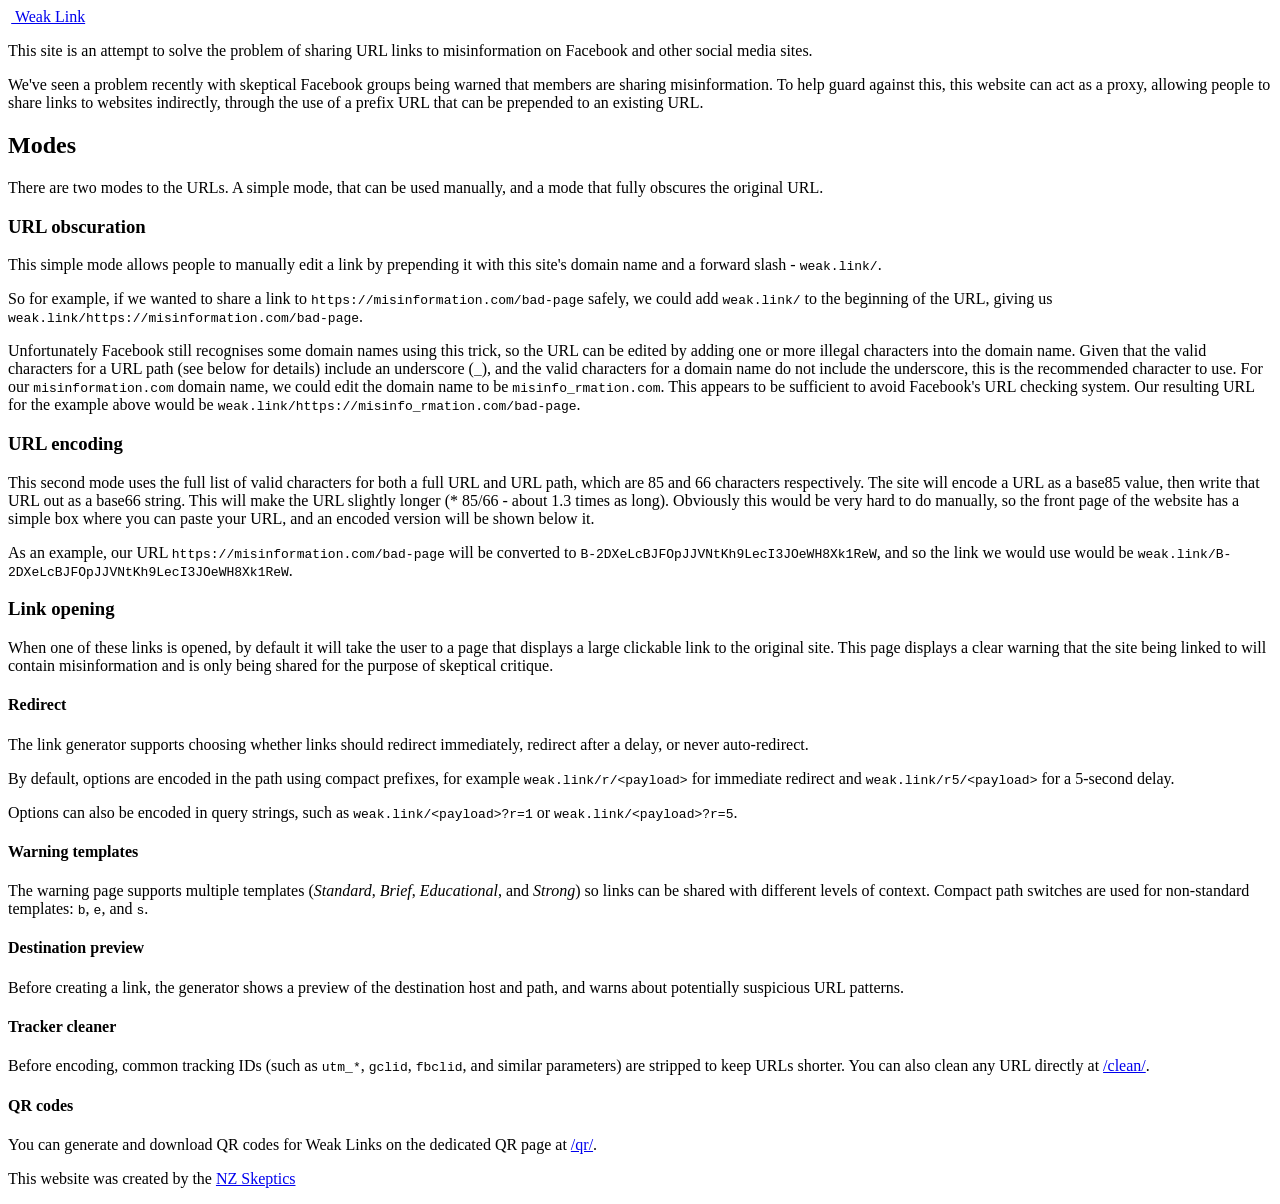
==== about/index.html @ 07cc9ba0 "AI improvements" ====
<!doctype html>
<html lang="en" class="h-100">
	<head>
		<meta charset="utf-8">
		<meta name="viewport" content="width=device-width, initial-scale=1">
		<title>Weak Link</title>
		<meta property="og:site_name" content="Weak Link">
		<meta property="og:title" content="About Weak Link">
		<meta property="og:description" name="description" content="Weak Link has been created to allow the safe sharing of misinformation on social media sites by skeptics">
		<meta property="og:type" content="website" />
		<meta property="og:url" content="https://weak.link">
		<meta property="og:image" content="https://weak.link/logo.jpg">
		<meta name="twitter:card" content="summary_large_image">
		<link rel="apple-touch-icon" sizes="180x180" href="/apple-touch-icon.png">
		<link rel="icon" type="image/png" sizes="32x32" href="/favicon-32x32.png">
		<link rel="icon" type="image/png" sizes="16x16" href="/favicon-16x16.png">
		<link rel="manifest" href="/site.webmanifest">
		<link rel="mask-icon" href="/safari-pinned-tab.svg" color="#5bbad5">
		<meta name="msapplication-TileColor" content="#da532c">
		<meta name="theme-color" content="#ffffff">
		<script async src="https://www.googletagmanager.com/gtag/js?id=G-0KGEQRSSN6"></script>
		<script type="text/javascript" src="/analytics.js"></script>
		<link href="https://cdn.jsdelivr.net/npm/bootstrap@latest/dist/css/bootstrap.min.css" rel="stylesheet">
		<script src="https://cdn.jsdelivr.net/npm/bootstrap@latest/dist/js/bootstrap.bundle.min.js"></script>
		<link rel="stylesheet" href="https://cdn.jsdelivr.net/npm/bootstrap-icons@latest/font/bootstrap-icons.css">
	</head>
	<body class="d-flex flex-column h-100">
		<header class="p-3 text-center bg-dark text-light">
			<nav class="navbar navbar-expand-md text-center"><!-- fixed-top -->
				<a class="navbar-brand fs-2 text-reset" href="/">
					<img src = "/logo.svg" alt="" style="height: 0.8em; margin-right: 0.2em;" />
					Weak Link
				</a>
			</nav>
		</header>
		<main class="flex-shrink-0">
			<section class="container mt-5">
				<p>This site is an attempt to solve the problem of sharing URL links to misinformation on Facebook and other social media sites.</p>
				<p>We've seen a problem recently with skeptical Facebook groups being warned that members are sharing misinformation. To help guard against this, this website can act as a proxy, allowing people to share links to websites indirectly, through the use of a prefix URL that can be prepended to an existing URL.</p>
				<h2 id="modes">Modes</h2>
				<p>There are two modes to the URLs. A simple mode, that can be used manually, and a mode that fully obscures the original URL.</p>
				<h3 id="url-obscuration">URL obscuration</h3>
				<p>This simple mode allows people to manually edit a link by prepending it with this site's domain name and a forward slash - <code>weak.link/</code>.</p>
				<p>So for example, if we wanted to share a link to <code>https://misinformation.com/bad-page</code> safely, we could add <code>weak.link/</code> to the beginning of the URL, giving us <code>weak.link/https://misinformation.com/bad-page</code>.</p>
				<p>Unfortunately Facebook still recognises some domain names using this trick, so the URL can be edited by adding one or more illegal characters into the domain name. Given that the valid characters for a URL path (see below for details) include an underscore (<code>_</code>), and the valid characters for a domain name do not include the underscore, this is the recommended character to use. For our <code>misinformation.com</code> domain name, we could edit the domain name to be <code>misinfo_rmation.com</code>. This appears to be sufficient to avoid Facebook's URL checking system. Our resulting URL for the example above would be <code>weak.link/https://misinfo_rmation.com/bad-page</code>.</p>
				<h3 id="url-encoding">URL encoding</h3>
				<p>This second mode uses the full list of valid characters for both a full URL and URL path, which are 85 and 66 characters respectively. The site will encode a URL as a base85 value, then write that URL out as a base66 string. This will make the URL slightly longer (* 85/66 - about 1.3 times as long). Obviously this would be very hard to do manually, so the front page of the website has a simple box where you can paste your URL, and an encoded version will be shown below it.</p>
				<p>As an example, our URL <code>https://misinformation.com/bad-page</code> will be converted to <code>B-2DXeLcBJFOpJJVNtKh9LecI3JOeWH8Xk1ReW</code>, and so the link we would use would be <code>weak.link/B-2DXeLcBJFOpJJVNtKh9LecI3JOeWH8Xk1ReW</code>.</p>
				<h3 id="link-opening">Link opening</h3>
				<p>When one of these links is opened, by default it will take the user to a page that displays a large clickable link to the original site. This page displays a clear warning that the site being linked to will contain misinformation and is only being shared for the purpose of skeptical critique.</p>
				<h4 id="redirect">Redirect</h4>
				<p>The link generator supports choosing whether links should redirect immediately, redirect after a delay, or never auto-redirect.</p>
				<p>By default, options are encoded in the path using compact prefixes, for example <code>weak.link/r/&lt;payload&gt;</code> for immediate redirect and <code>weak.link/r5/&lt;payload&gt;</code> for a 5-second delay.</p>
				<p>Options can also be encoded in query strings, such as <code>weak.link/&lt;payload&gt;?r=1</code> or <code>weak.link/&lt;payload&gt;?r=5</code>.</p>
				<h4 id="warning-templates">Warning templates</h4>
				<p>The warning page supports multiple templates (<em>Standard</em>, <em>Brief</em>, <em>Educational</em>, and <em>Strong</em>) so links can be shared with different levels of context. Compact path switches are used for non-standard templates: <code>b</code>, <code>e</code>, and <code>s</code>.</p>
				<h4 id="destination-preview">Destination preview</h4>
				<p>Before creating a link, the generator shows a preview of the destination host and path, and warns about potentially suspicious URL patterns.</p>
				<h4 id="tracker-cleaner">Tracker cleaner</h4>
				<p>Before encoding, common tracking IDs (such as <code>utm_*</code>, <code>gclid</code>, <code>fbclid</code>, and similar parameters) are stripped to keep URLs shorter. You can also clean any URL directly at <a href="/clean/">/clean/</a>.</p>
				<h4 id="qr-codes">QR codes</h4>
				<p>You can generate and download QR codes for Weak Links on the dedicated QR page at <a href="/qr/">/qr/</a>.</p>
			</section>
		</main>
		<footer class="footer mt-auto py-3 text-center bg-dark text-light">
			<p>This website was created by the <a href="https://skeptics.nz" target="_blank" rel="noopener" class="text-reset">NZ Skeptics</a></p>
		</footer>
	</body>
</html>
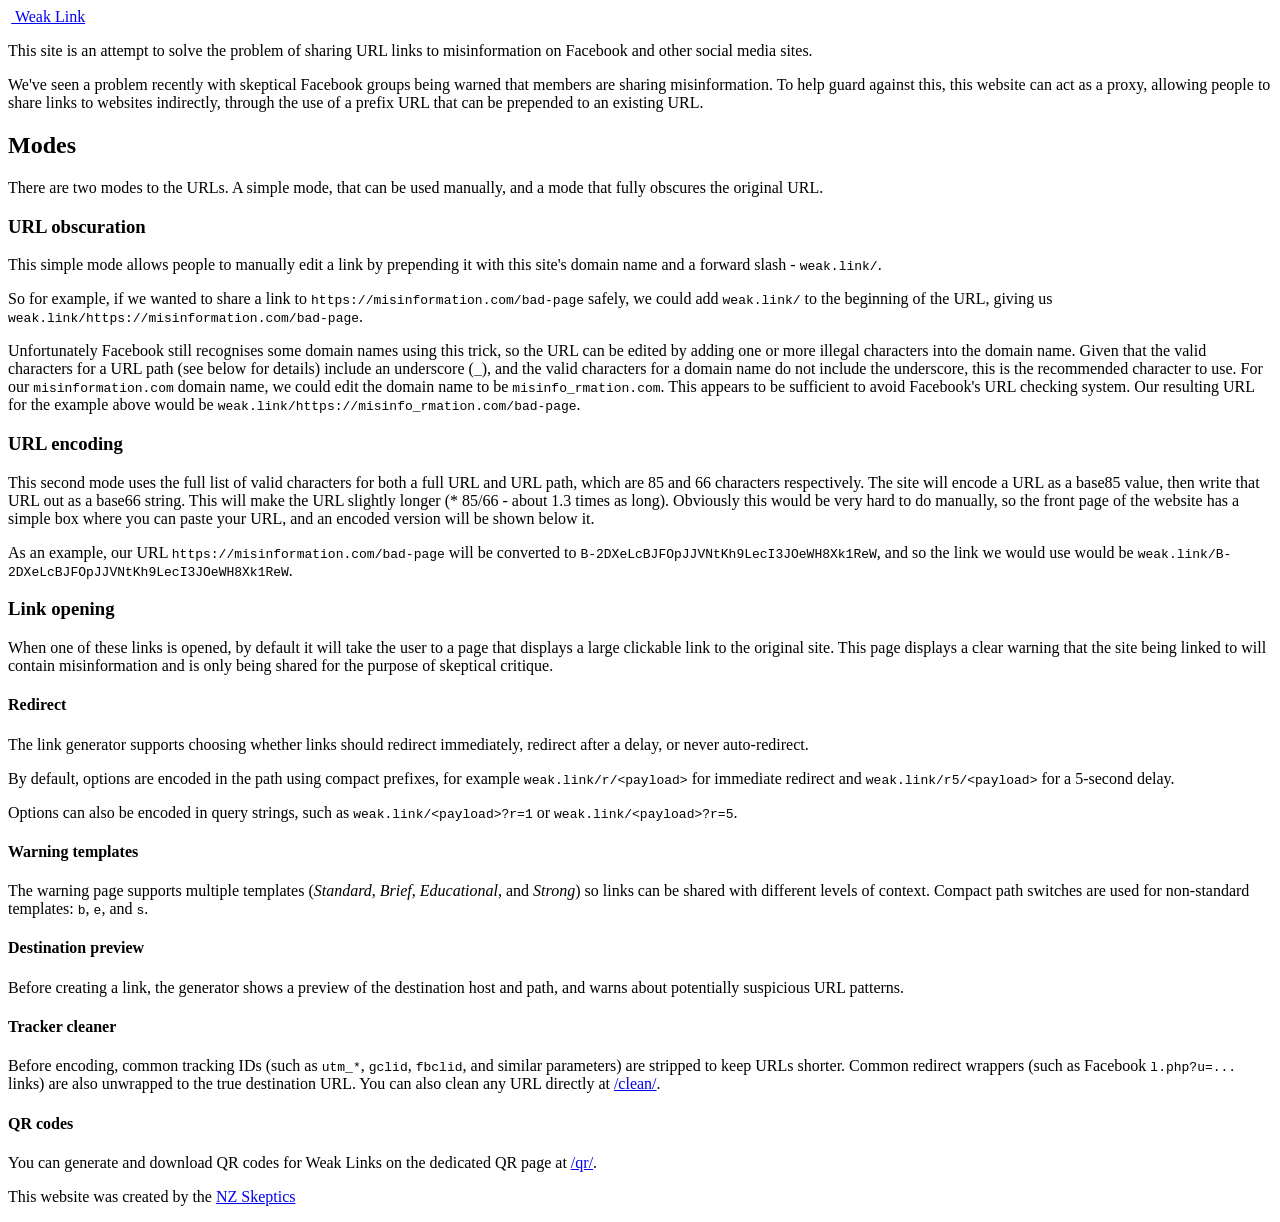
==== commit 9b55ff89: "FB URL fixes" ====
--- a/about/index.html
+++ b/about/index.html
@@ -57,7 +57,7 @@
 				<h4 id="destination-preview">Destination preview</h4>
 				<p>Before creating a link, the generator shows a preview of the destination host and path, and warns about potentially suspicious URL patterns.</p>
 				<h4 id="tracker-cleaner">Tracker cleaner</h4>
-				<p>Before encoding, common tracking IDs (such as <code>utm_*</code>, <code>gclid</code>, <code>fbclid</code>, and similar parameters) are stripped to keep URLs shorter. You can also clean any URL directly at <a href="/clean/">/clean/</a>.</p>
+				<p>Before encoding, common tracking IDs (such as <code>utm_*</code>, <code>gclid</code>, <code>fbclid</code>, and similar parameters) are stripped to keep URLs shorter. Common redirect wrappers (such as Facebook <code>l.php?u=...</code> links) are also unwrapped to the true destination URL. You can also clean any URL directly at <a href="/clean/">/clean/</a>.</p>
 				<h4 id="qr-codes">QR codes</h4>
 				<p>You can generate and download QR codes for Weak Links on the dedicated QR page at <a href="/qr/">/qr/</a>.</p>
 			</section>
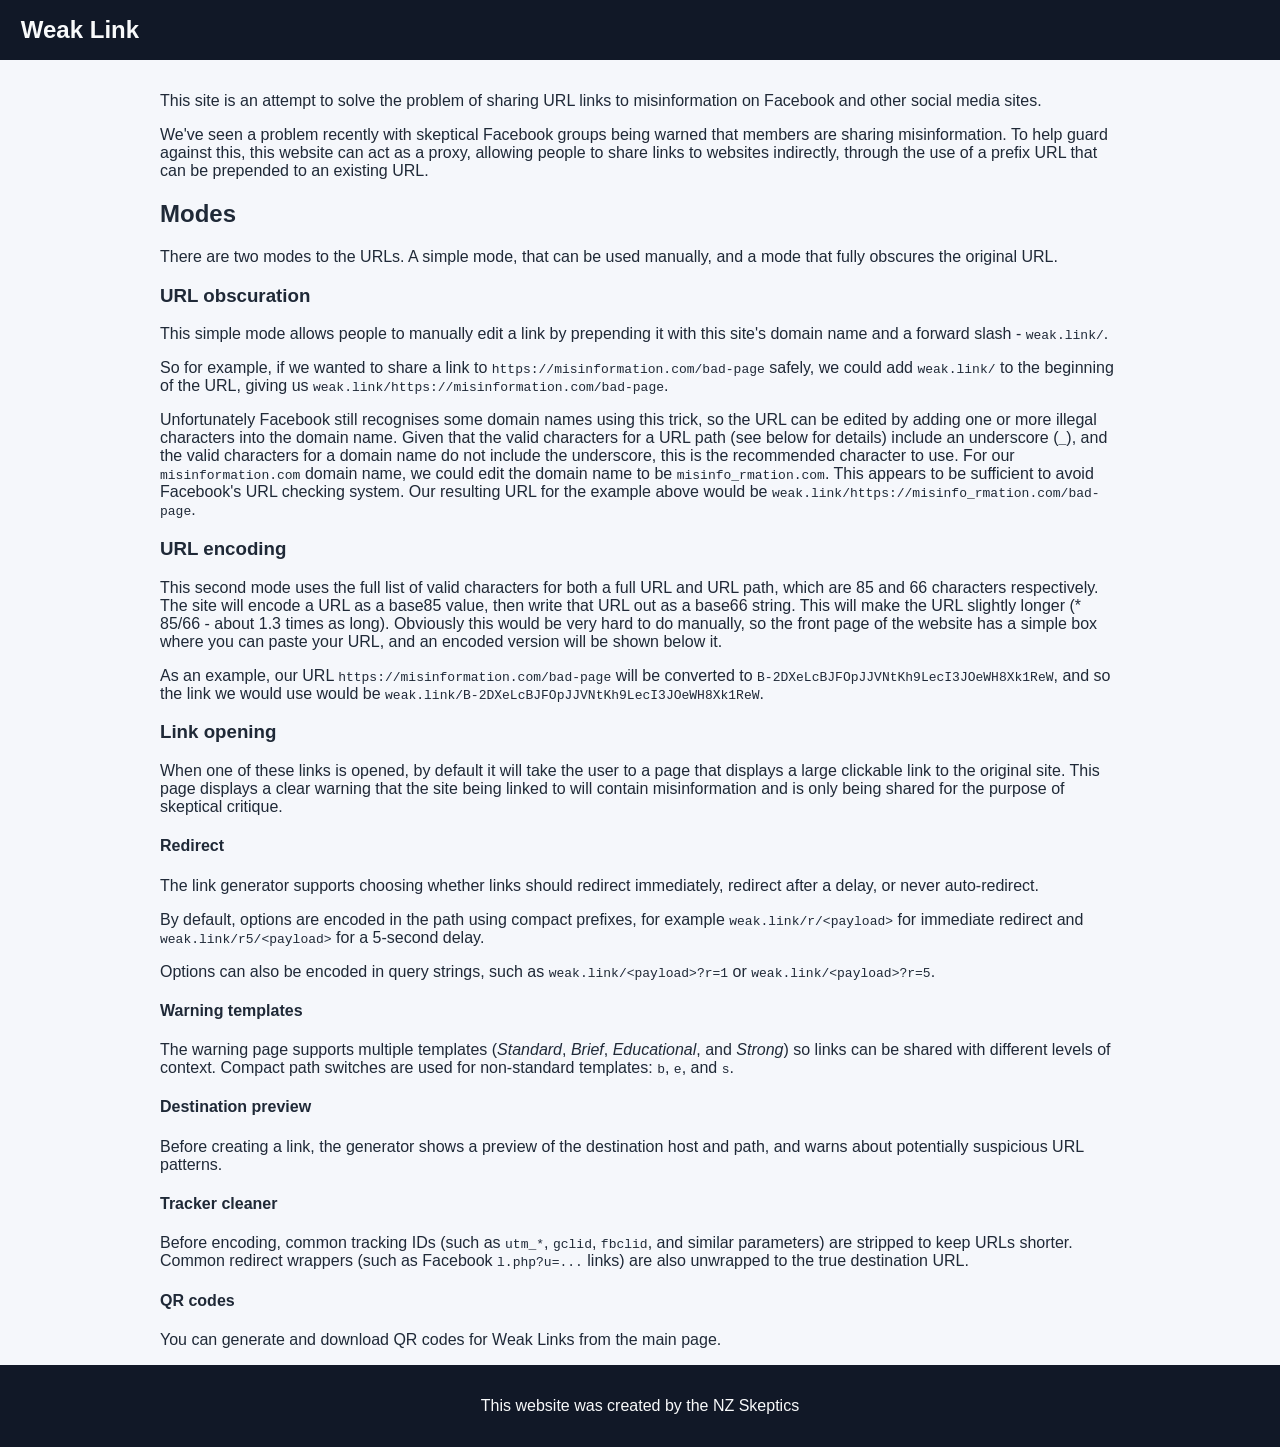
==== commit b45f0a45: "AI fixes" ====
--- a/about/index.html
+++ b/about/index.html
@@ -1,5 +1,5 @@
 <!doctype html>
-<html lang="en" class="h-100">
+<html lang="en">
 	<head>
 		<meta charset="utf-8">
 		<meta name="viewport" content="width=device-width, initial-scale=1">
@@ -20,11 +20,9 @@
 		<meta name="theme-color" content="#ffffff">
 		<script async src="https://www.googletagmanager.com/gtag/js?id=G-0KGEQRSSN6"></script>
 		<script type="text/javascript" src="/analytics.js"></script>
-		<link href="https://cdn.jsdelivr.net/npm/bootstrap@latest/dist/css/bootstrap.min.css" rel="stylesheet">
-		<script src="https://cdn.jsdelivr.net/npm/bootstrap@latest/dist/js/bootstrap.bundle.min.js"></script>
-		<link rel="stylesheet" href="https://cdn.jsdelivr.net/npm/bootstrap-icons@latest/font/bootstrap-icons.css">
+		<link rel="stylesheet" href="/styles.css">
 	</head>
-	<body class="d-flex flex-column h-100">
+	<body class="d-flex flex-column">
 		<header class="p-3 text-center bg-dark text-light">
 			<nav class="navbar navbar-expand-md text-center"><!-- fixed-top -->
 				<a class="navbar-brand fs-2 text-reset" href="/">
@@ -57,9 +55,9 @@
 				<h4 id="destination-preview">Destination preview</h4>
 				<p>Before creating a link, the generator shows a preview of the destination host and path, and warns about potentially suspicious URL patterns.</p>
 				<h4 id="tracker-cleaner">Tracker cleaner</h4>
-				<p>Before encoding, common tracking IDs (such as <code>utm_*</code>, <code>gclid</code>, <code>fbclid</code>, and similar parameters) are stripped to keep URLs shorter. Common redirect wrappers (such as Facebook <code>l.php?u=...</code> links) are also unwrapped to the true destination URL. You can also clean any URL directly at <a href="/clean/">/clean/</a>.</p>
+				<p>Before encoding, common tracking IDs (such as <code>utm_*</code>, <code>gclid</code>, <code>fbclid</code>, and similar parameters) are stripped to keep URLs shorter. Common redirect wrappers (such as Facebook <code>l.php?u=...</code> links) are also unwrapped to the true destination URL.</p>
 				<h4 id="qr-codes">QR codes</h4>
-				<p>You can generate and download QR codes for Weak Links on the dedicated QR page at <a href="/qr/">/qr/</a>.</p>
+				<p>You can generate and download QR codes for Weak Links from the main page.</p>
 			</section>
 		</main>
 		<footer class="footer mt-auto py-3 text-center bg-dark text-light">
--- a/styles.css
+++ b/styles.css
@@ -0,0 +1,453 @@
+:root {
+	--bg: #f5f7fb;
+	--text: #1f2937;
+	--muted: #6b7280;
+	--surface: #ffffff;
+	--border: #d1d5db;
+	--header-bg: #111827;
+	--header-text: #f9fafb;
+	--danger-bg: #fee2e2;
+	--danger-text: #991b1b;
+	--secondary-bg: #e5e7eb;
+	--warning-text: #92400e;
+	--success-bg: #dcfce7;
+	--button-bg: #2563eb;
+	--button-text: #ffffff;
+}
+
+* {
+	box-sizing: border-box;
+}
+
+html,
+body {
+	margin: 0;
+	height: 100%;
+	min-height: 100%;
+	font-family: -apple-system, BlinkMacSystemFont, "Segoe UI", Roboto, sans-serif;
+	background: var(--bg);
+	color: var(--text);
+}
+
+body {
+	min-height: 100vh;
+}
+
+a {
+	color: #1d4ed8;
+}
+
+.d-flex {
+	display: flex;
+}
+
+.flex-column {
+	flex-direction: column;
+}
+
+.flex-shrink-0 {
+	flex-shrink: 0;
+}
+
+.mt-auto {
+	margin-top: auto;
+}
+
+.p-3 {
+	padding: 1rem;
+}
+
+.py-3 {
+	padding-top: 1rem;
+	padding-bottom: 1rem;
+}
+
+.container {
+	width: min(960px, calc(100% - 2rem));
+	margin: 0 auto;
+}
+
+.text-center {
+	text-align: center;
+}
+
+.bg-dark {
+	background: var(--header-bg);
+}
+
+.text-light {
+	color: var(--header-text);
+}
+
+.text-reset {
+	color: inherit;
+	text-decoration: none;
+}
+
+.navbar {
+	display: flex;
+	align-items: center;
+	gap: 1rem;
+}
+
+.navbar-brand {
+	display: inline-flex;
+	align-items: center;
+	font-weight: 700;
+	text-decoration: none;
+}
+
+.ms-auto {
+	margin-left: auto;
+}
+
+.ms-3 {
+	margin-left: 1rem;
+}
+
+.d-inline-block {
+	display: inline-block;
+}
+
+.mt-5 {
+	margin-top: 2rem;
+}
+
+.mt-0 {
+	margin-top: 0;
+}
+
+.mt-4 {
+	margin-top: 1.5rem;
+}
+
+.mt-3 {
+	margin-top: 1rem;
+}
+
+.mb-5 {
+	margin-bottom: 2rem;
+}
+
+.mb-4 {
+	margin-bottom: 1.5rem;
+}
+
+.mb-3 {
+	margin-bottom: 1rem;
+}
+
+.mb-2 {
+	margin-bottom: 0.5rem;
+}
+
+.mb-0 {
+	margin-bottom: 0;
+}
+
+.my-4 {
+	margin-top: 1.5rem;
+	margin-bottom: 1.5rem;
+}
+
+.h2 {
+	font-size: 1.5rem;
+	margin: 0;
+}
+
+.fs-1 {
+	font-size: 2rem;
+}
+
+.fs-2 {
+	font-size: 1.5rem;
+}
+
+.fs-3 {
+	font-size: 1.25rem;
+}
+
+.fs-4 {
+	font-size: 1.125rem;
+}
+
+.fs-5 {
+	font-size: 1rem;
+}
+
+.small {
+	font-size: 0.875rem;
+}
+
+.fw-bold,
+.fw-semibold {
+	font-weight: 600;
+}
+
+.fw-normal {
+	font-weight: 400;
+}
+
+.text-muted {
+	color: var(--muted);
+}
+
+.text-secondary {
+	color: var(--muted);
+}
+
+.text-danger {
+	color: #b91c1c;
+}
+
+.text-warning {
+	color: var(--warning-text);
+}
+
+.text-break {
+	word-break: break-word;
+}
+
+.w-100 {
+	width: 100%;
+}
+
+.input-group {
+	display: flex;
+	align-items: stretch;
+	gap: 0.5rem;
+}
+
+.url-stage-label {
+	display: flex;
+	align-items: center;
+	gap: 0.45rem;
+	text-align: left;
+	font-size: 0.9rem;
+	font-weight: 600;
+	color: var(--muted);
+}
+
+.stage-icon {
+	width: 1rem;
+	height: 1rem;
+	flex: 0 0 auto;
+}
+
+.url-box .form-control {
+	font-size: 1.2rem;
+}
+
+.url-box-input .form-control {
+	border-color: #fecaca;
+	background: #fff1f2;
+	color: #991b1b;
+}
+
+.url-box-input input.form-control {
+	color: #991b1b;
+}
+
+.url-box-clean .form-control {
+	border-color: #fdba74;
+	background: #fff7ed;
+	color: #9a3412;
+}
+
+.url-box-clean .form-control a {
+	color: #9a3412;
+}
+
+.url-box-final .form-control {
+	border-color: #86efac;
+	background: #f0fdf4;
+	color: #166534;
+}
+
+.url-box-final .form-control a {
+	color: #166534;
+}
+
+.form-control,
+.form-select,
+input[type="number"],
+input[type="url"],
+select {
+	width: 100%;
+	border: 1px solid var(--border);
+	border-radius: 0.5rem;
+	padding: 0.75rem;
+	font-size: 1rem;
+	background: var(--surface);
+	color: var(--text);
+}
+
+.form-label {
+	display: inline-block;
+	margin-bottom: 0.3rem;
+}
+
+.form-control-lg {
+	padding: 0.9rem;
+}
+
+.form-check {
+	display: inline-flex;
+	align-items: center;
+	gap: 0.4rem;
+}
+
+.form-check-input {
+	width: 1rem;
+	height: 1rem;
+}
+
+.btn {
+	border: 1px solid transparent;
+	border-radius: 0.5rem;
+	background: var(--button-bg);
+	color: var(--button-text);
+	padding: 0.7rem 0.9rem;
+	font-size: 0.95rem;
+	cursor: pointer;
+	text-decoration: none;
+	display: inline-flex;
+	align-items: center;
+	justify-content: center;
+}
+
+.btn:disabled {
+	opacity: 0.5;
+	cursor: not-allowed;
+}
+
+.btn-outline-secondary,
+.btn-outline-light,
+.btn-outline-primary {
+	background: var(--surface);
+	color: var(--text);
+	border-color: var(--border);
+}
+
+.btn-primary {
+	background: var(--button-bg);
+	color: var(--button-text);
+}
+
+.alert {
+	border-radius: 0.75rem;
+	padding: 0.9rem 1rem;
+	border: 1px solid transparent;
+}
+
+.alert-danger {
+	background: var(--danger-bg);
+	color: var(--danger-text);
+	border-color: #fecaca;
+}
+
+.alert-secondary {
+	background: var(--secondary-bg);
+	border-color: #cbd5e1;
+}
+
+.align-items-center {
+	align-items: center;
+}
+
+.me-2 {
+	margin-right: 0.5rem;
+}
+
+.badge {
+	display: inline-block;
+	padding: 0.2rem 0.5rem;
+	border-radius: 999px;
+	font-size: 0.8rem;
+}
+
+.bg-secondary {
+	background: #6b7280;
+	color: #fff;
+}
+
+.bg-success {
+	background: var(--success-bg);
+	color: #166534;
+}
+
+.row {
+	display: grid;
+	grid-template-columns: repeat(2, minmax(0, 1fr));
+	gap: 0.9rem;
+}
+
+.col-md-6 {
+	min-width: 0;
+}
+
+.g-3 {
+	gap: 1rem;
+}
+
+.border {
+	border: 1px solid var(--border);
+}
+
+.rounded {
+	border-radius: 0.5rem;
+}
+
+.gap-2 {
+	gap: 0.5rem;
+}
+
+.flex-wrap {
+	flex-wrap: wrap;
+}
+
+.justify-content-center {
+	justify-content: center;
+}
+
+.dialog {
+	border: 1px solid var(--border);
+	border-radius: 0.75rem;
+	padding: 0;
+	max-width: min(24rem, calc(100% - 2rem));
+}
+
+.dialog::backdrop {
+	background: rgba(0, 0, 0, 0.45);
+}
+
+.dialog-header {
+	padding: 0.9rem 1rem;
+	border-bottom: 1px solid var(--border);
+	display: flex;
+	align-items: center;
+	justify-content: space-between;
+}
+
+.dialog-body {
+	padding: 1rem;
+	text-align: center;
+}
+
+.icon-btn {
+	border: 1px solid var(--border);
+	background: var(--surface);
+	border-radius: 0.5rem;
+	padding: 0.4rem 0.6rem;
+	cursor: pointer;
+}
+
+@media (max-width: 720px) {
+	.row {
+		grid-template-columns: 1fr;
+	}
+
+	.input-group {
+		flex-direction: column;
+	}
+}
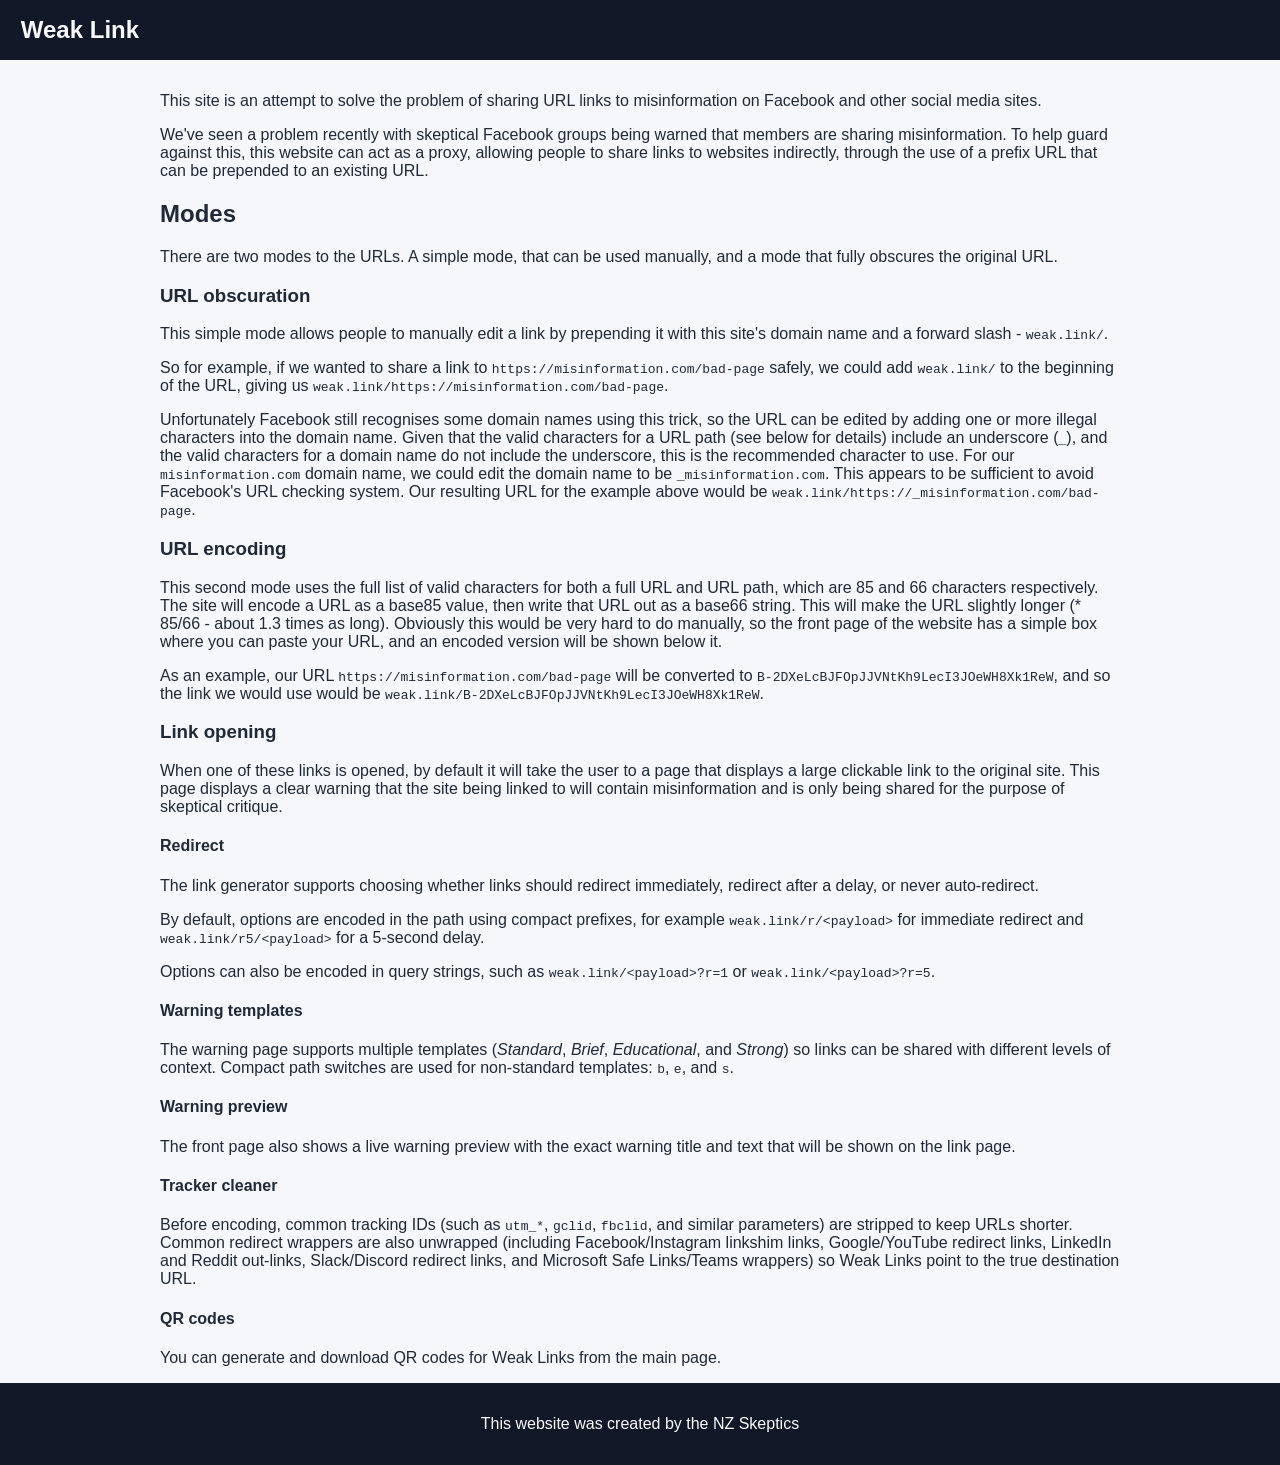
==== commit ae4e206f: "More redirect detectors." ====
--- a/about/index.html
+++ b/about/index.html
@@ -40,7 +40,7 @@
 				<h3 id="url-obscuration">URL obscuration</h3>
 				<p>This simple mode allows people to manually edit a link by prepending it with this site's domain name and a forward slash - <code>weak.link/</code>.</p>
 				<p>So for example, if we wanted to share a link to <code>https://misinformation.com/bad-page</code> safely, we could add <code>weak.link/</code> to the beginning of the URL, giving us <code>weak.link/https://misinformation.com/bad-page</code>.</p>
-				<p>Unfortunately Facebook still recognises some domain names using this trick, so the URL can be edited by adding one or more illegal characters into the domain name. Given that the valid characters for a URL path (see below for details) include an underscore (<code>_</code>), and the valid characters for a domain name do not include the underscore, this is the recommended character to use. For our <code>misinformation.com</code> domain name, we could edit the domain name to be <code>misinfo_rmation.com</code>. This appears to be sufficient to avoid Facebook's URL checking system. Our resulting URL for the example above would be <code>weak.link/https://misinfo_rmation.com/bad-page</code>.</p>
+				<p>Unfortunately Facebook still recognises some domain names using this trick, so the URL can be edited by adding one or more illegal characters into the domain name. Given that the valid characters for a URL path (see below for details) include an underscore (<code>_</code>), and the valid characters for a domain name do not include the underscore, this is the recommended character to use. For our <code>misinformation.com</code> domain name, we could edit the domain name to be <code>_misinformation.com</code>. This appears to be sufficient to avoid Facebook's URL checking system. Our resulting URL for the example above would be <code>weak.link/https://_misinformation.com/bad-page</code>.</p>
 				<h3 id="url-encoding">URL encoding</h3>
 				<p>This second mode uses the full list of valid characters for both a full URL and URL path, which are 85 and 66 characters respectively. The site will encode a URL as a base85 value, then write that URL out as a base66 string. This will make the URL slightly longer (* 85/66 - about 1.3 times as long). Obviously this would be very hard to do manually, so the front page of the website has a simple box where you can paste your URL, and an encoded version will be shown below it.</p>
 				<p>As an example, our URL <code>https://misinformation.com/bad-page</code> will be converted to <code>B-2DXeLcBJFOpJJVNtKh9LecI3JOeWH8Xk1ReW</code>, and so the link we would use would be <code>weak.link/B-2DXeLcBJFOpJJVNtKh9LecI3JOeWH8Xk1ReW</code>.</p>
@@ -52,10 +52,10 @@
 				<p>Options can also be encoded in query strings, such as <code>weak.link/&lt;payload&gt;?r=1</code> or <code>weak.link/&lt;payload&gt;?r=5</code>.</p>
 				<h4 id="warning-templates">Warning templates</h4>
 				<p>The warning page supports multiple templates (<em>Standard</em>, <em>Brief</em>, <em>Educational</em>, and <em>Strong</em>) so links can be shared with different levels of context. Compact path switches are used for non-standard templates: <code>b</code>, <code>e</code>, and <code>s</code>.</p>
-				<h4 id="destination-preview">Destination preview</h4>
-				<p>Before creating a link, the generator shows a preview of the destination host and path, and warns about potentially suspicious URL patterns.</p>
+				<h4 id="warning-preview">Warning preview</h4>
+				<p>The front page also shows a live warning preview with the exact warning title and text that will be shown on the link page.</p>
 				<h4 id="tracker-cleaner">Tracker cleaner</h4>
-				<p>Before encoding, common tracking IDs (such as <code>utm_*</code>, <code>gclid</code>, <code>fbclid</code>, and similar parameters) are stripped to keep URLs shorter. Common redirect wrappers (such as Facebook <code>l.php?u=...</code> links) are also unwrapped to the true destination URL.</p>
+				<p>Before encoding, common tracking IDs (such as <code>utm_*</code>, <code>gclid</code>, <code>fbclid</code>, and similar parameters) are stripped to keep URLs shorter. Common redirect wrappers are also unwrapped (including Facebook/Instagram linkshim links, Google/YouTube redirect links, LinkedIn and Reddit out-links, Slack/Discord redirect links, and Microsoft Safe Links/Teams wrappers) so Weak Links point to the true destination URL.</p>
 				<h4 id="qr-codes">QR codes</h4>
 				<p>You can generate and download QR codes for Weak Links from the main page.</p>
 			</section>
--- a/styles.css
+++ b/styles.css
@@ -268,6 +268,12 @@
 	color: #166534;
 }
 
+.url-display-link {
+	word-break: break-all;
+	overflow-wrap: anywhere;
+	hyphens: manual;
+}
+
 .form-control,
 .form-select,
 input[type="number"],
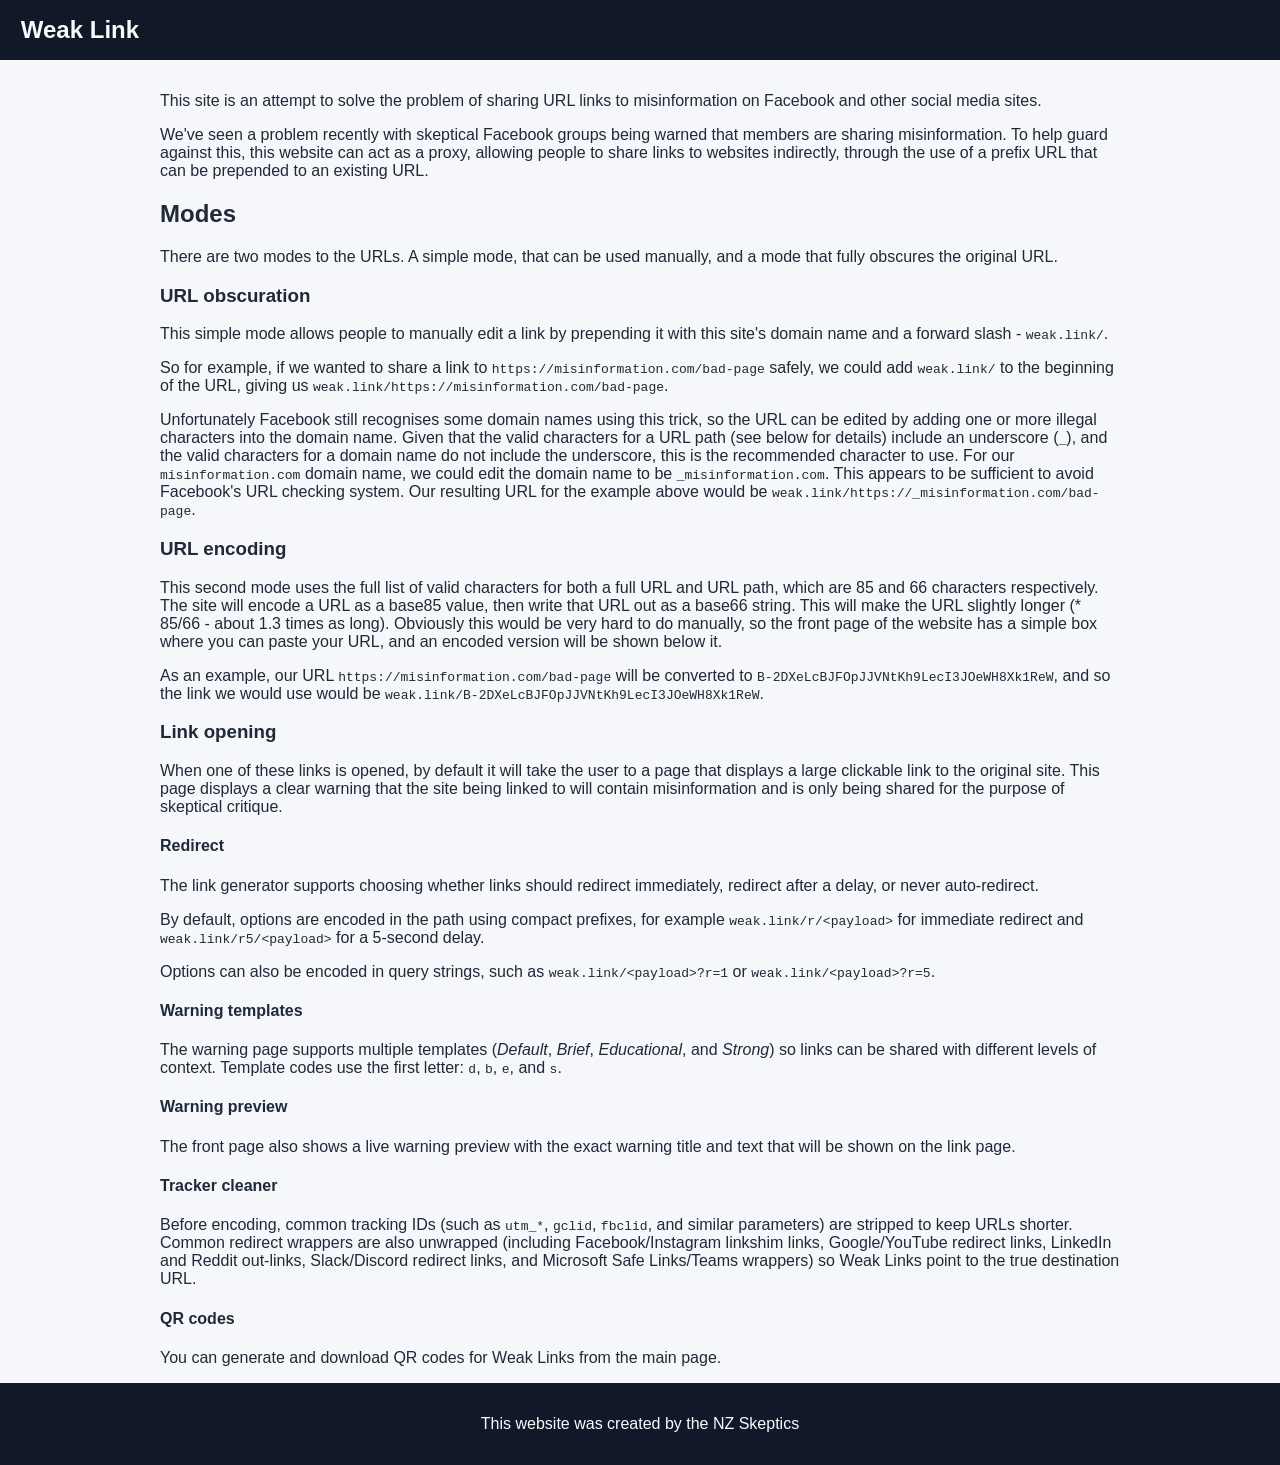
==== commit b2d25a2c: "More AI changes" ====
--- a/about/index.html
+++ b/about/index.html
@@ -51,7 +51,7 @@
 				<p>By default, options are encoded in the path using compact prefixes, for example <code>weak.link/r/&lt;payload&gt;</code> for immediate redirect and <code>weak.link/r5/&lt;payload&gt;</code> for a 5-second delay.</p>
 				<p>Options can also be encoded in query strings, such as <code>weak.link/&lt;payload&gt;?r=1</code> or <code>weak.link/&lt;payload&gt;?r=5</code>.</p>
 				<h4 id="warning-templates">Warning templates</h4>
-				<p>The warning page supports multiple templates (<em>Standard</em>, <em>Brief</em>, <em>Educational</em>, and <em>Strong</em>) so links can be shared with different levels of context. Compact path switches are used for non-standard templates: <code>b</code>, <code>e</code>, and <code>s</code>.</p>
+				<p>The warning page supports multiple templates (<em>Default</em>, <em>Brief</em>, <em>Educational</em>, and <em>Strong</em>) so links can be shared with different levels of context. Template codes use the first letter: <code>d</code>, <code>b</code>, <code>e</code>, and <code>s</code>.</p>
 				<h4 id="warning-preview">Warning preview</h4>
 				<p>The front page also shows a live warning preview with the exact warning title and text that will be shown on the link page.</p>
 				<h4 id="tracker-cleaner">Tracker cleaner</h4>
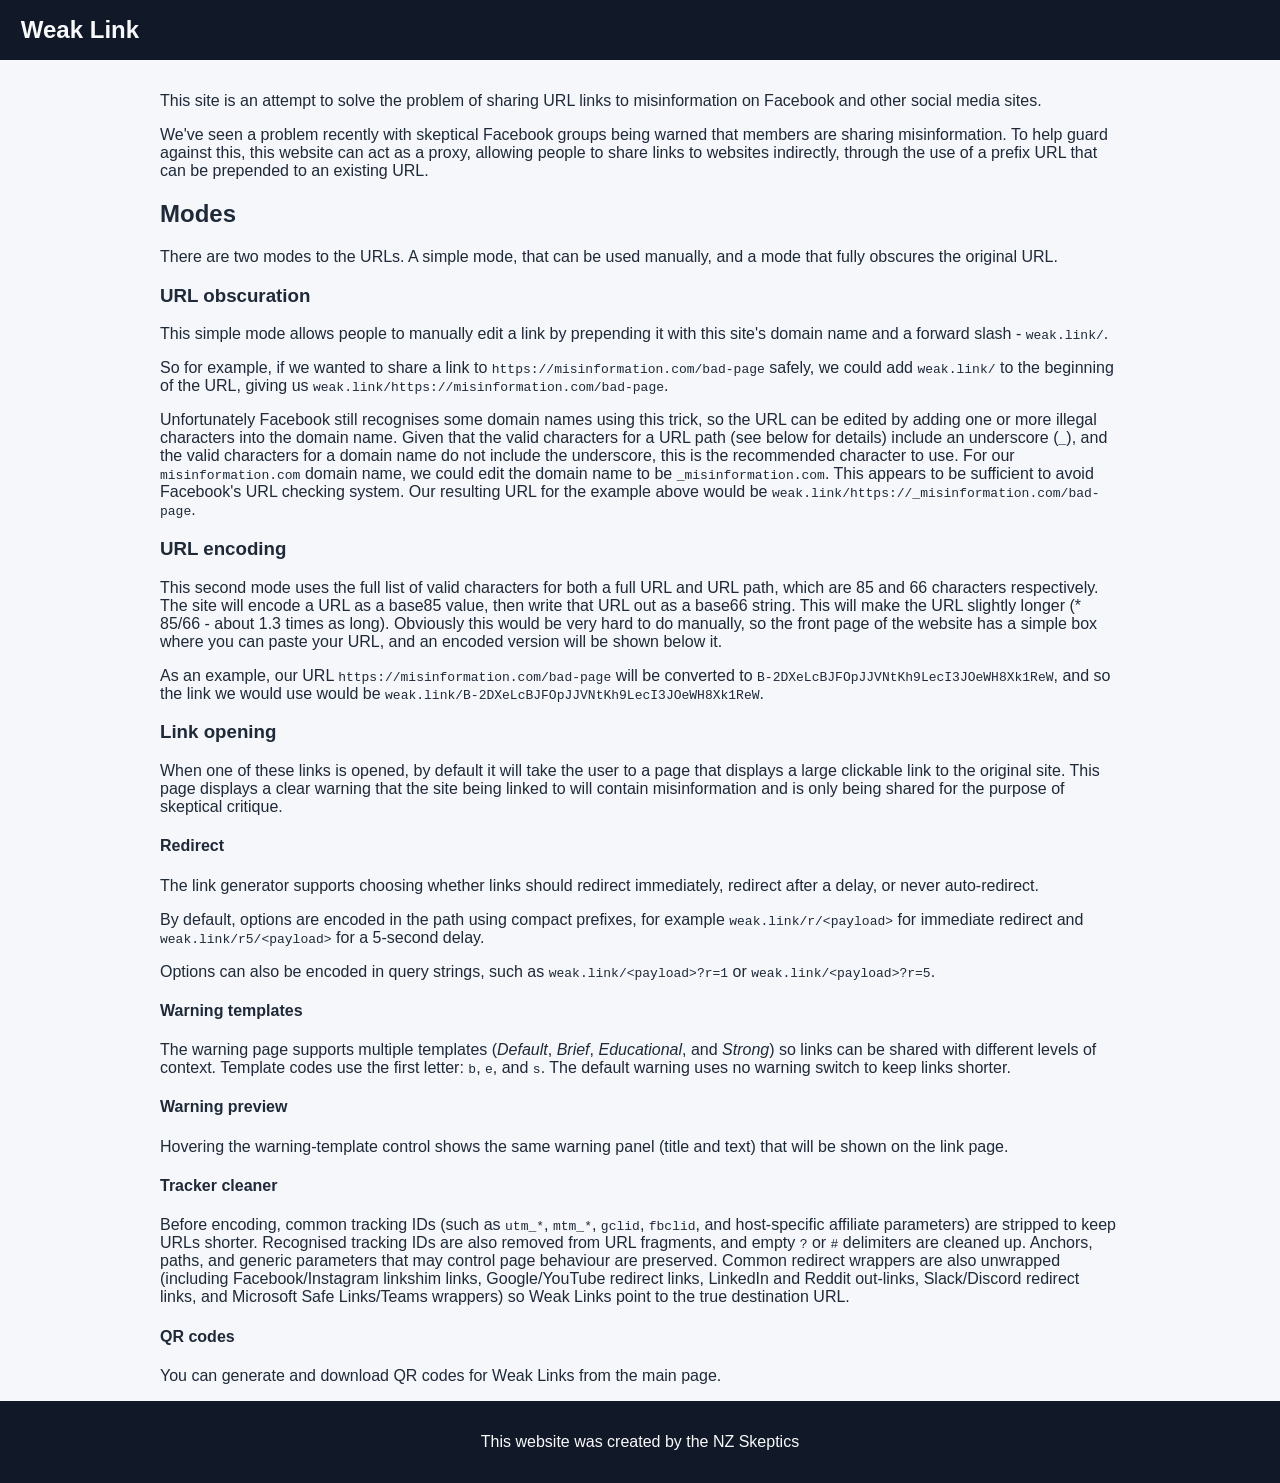
==== commit 0c041d22: "More trackers removed" ====
--- a/about/index.html
+++ b/about/index.html
@@ -51,11 +51,11 @@
 				<p>By default, options are encoded in the path using compact prefixes, for example <code>weak.link/r/&lt;payload&gt;</code> for immediate redirect and <code>weak.link/r5/&lt;payload&gt;</code> for a 5-second delay.</p>
 				<p>Options can also be encoded in query strings, such as <code>weak.link/&lt;payload&gt;?r=1</code> or <code>weak.link/&lt;payload&gt;?r=5</code>.</p>
 				<h4 id="warning-templates">Warning templates</h4>
-				<p>The warning page supports multiple templates (<em>Default</em>, <em>Brief</em>, <em>Educational</em>, and <em>Strong</em>) so links can be shared with different levels of context. Template codes use the first letter: <code>d</code>, <code>b</code>, <code>e</code>, and <code>s</code>.</p>
+				<p>The warning page supports multiple templates (<em>Default</em>, <em>Brief</em>, <em>Educational</em>, and <em>Strong</em>) so links can be shared with different levels of context. Template codes use the first letter: <code>b</code>, <code>e</code>, and <code>s</code>. The default warning uses no warning switch to keep links shorter.</p>
 				<h4 id="warning-preview">Warning preview</h4>
-				<p>The front page also shows a live warning preview with the exact warning title and text that will be shown on the link page.</p>
+				<p>Hovering the warning-template control shows the same warning panel (title and text) that will be shown on the link page.</p>
 				<h4 id="tracker-cleaner">Tracker cleaner</h4>
-				<p>Before encoding, common tracking IDs (such as <code>utm_*</code>, <code>gclid</code>, <code>fbclid</code>, and similar parameters) are stripped to keep URLs shorter. Common redirect wrappers are also unwrapped (including Facebook/Instagram linkshim links, Google/YouTube redirect links, LinkedIn and Reddit out-links, Slack/Discord redirect links, and Microsoft Safe Links/Teams wrappers) so Weak Links point to the true destination URL.</p>
+				<p>Before encoding, common tracking IDs (such as <code>utm_*</code>, <code>mtm_*</code>, <code>gclid</code>, <code>fbclid</code>, and host-specific affiliate parameters) are stripped to keep URLs shorter. Recognised tracking IDs are also removed from URL fragments, and empty <code>?</code> or <code>#</code> delimiters are cleaned up. Anchors, paths, and generic parameters that may control page behaviour are preserved. Common redirect wrappers are also unwrapped (including Facebook/Instagram linkshim links, Google/YouTube redirect links, LinkedIn and Reddit out-links, Slack/Discord redirect links, and Microsoft Safe Links/Teams wrappers) so Weak Links point to the true destination URL.</p>
 				<h4 id="qr-codes">QR codes</h4>
 				<p>You can generate and download QR codes for Weak Links from the main page.</p>
 			</section>
--- a/styles.css
+++ b/styles.css
@@ -67,6 +67,20 @@
 	margin: 0 auto;
 }
 
+.page-main {
+	padding-top: 1.25rem;
+	padding-bottom: 2.5rem;
+}
+
+.page-main > section + section {
+	margin-top: 2.75rem;
+}
+
+.page-main .my-4 {
+	margin-top: 2rem;
+	margin-bottom: 2rem;
+}
+
 .text-center {
 	text-align: center;
 }
@@ -293,6 +307,76 @@
 	margin-bottom: 0.3rem;
 }
 
+.warning-preview-control {
+	position: relative;
+}
+
+.advanced-options {
+	background: var(--surface);
+	border: 1px solid var(--border);
+	border-radius: 0.75rem;
+	padding: 1rem 1.1rem 1.15rem;
+}
+
+.advanced-options > summary {
+	cursor: pointer;
+	font-weight: 600;
+}
+
+.advanced-options[open] > summary {
+	margin-bottom: 0.9rem;
+}
+
+.advanced-toggle-row {
+	display: flex;
+	flex-wrap: wrap;
+	gap: 1rem;
+}
+
+.advanced-options .row {
+	margin-top: 1.1rem;
+	row-gap: 1.15rem;
+}
+
+.advanced-options .form-label {
+	margin-bottom: 0.45rem;
+}
+
+.warning-preview-hint {
+	margin-left: 0.35rem;
+	cursor: help;
+	border-bottom: 1px dotted currentColor;
+}
+
+.warning-preview-popup {
+	display: none;
+	position: absolute;
+	left: 0;
+	top: calc(100% + 0.4rem);
+	width: min(34rem, calc(100vw - 3rem));
+	max-width: 100%;
+	z-index: 30;
+}
+
+.warning-preview-control:hover .warning-preview-popup,
+.warning-preview-control:focus-within .warning-preview-popup {
+	display: block;
+}
+
+.warning-preview-popup .alert {
+	margin: 0;
+	box-shadow: 0 8px 18px rgba(0, 0, 0, 0.12);
+}
+
+.warning-preview-popup h2 {
+	margin: 0 0 0.25rem;
+	font-size: 1.05rem;
+}
+
+.warning-preview-popup p {
+	margin: 0;
+}
+
 .form-control-lg {
 	padding: 0.9rem;
 }
@@ -352,9 +436,43 @@
 	border-color: #fecaca;
 }
 
+.alert-warning-default {
+	background: #fef3c7;
+	color: #92400e;
+	border-color: #fcd34d;
+}
+
+.alert-warning-brief {
+	background: #eff6ff;
+	color: #1e3a8a;
+	border-color: #93c5fd;
+}
+
+.alert-warning-educational {
+	background: #ffedd5;
+	color: #9a3412;
+	border-color: #fdba74;
+}
+
+.alert-warning-strong {
+	background: var(--danger-bg);
+	color: var(--danger-text);
+	border-color: #fecaca;
+}
+
 .alert-secondary {
 	background: var(--secondary-bg);
 	border-color: #cbd5e1;
+}
+
+.alert-info {
+	background: #e0f2fe;
+	color: #0c4a6e;
+	border-color: #7dd3fc;
+}
+
+.info-box {
+	padding: 1.2rem 1.3rem;
 }
 
 .align-items-center {
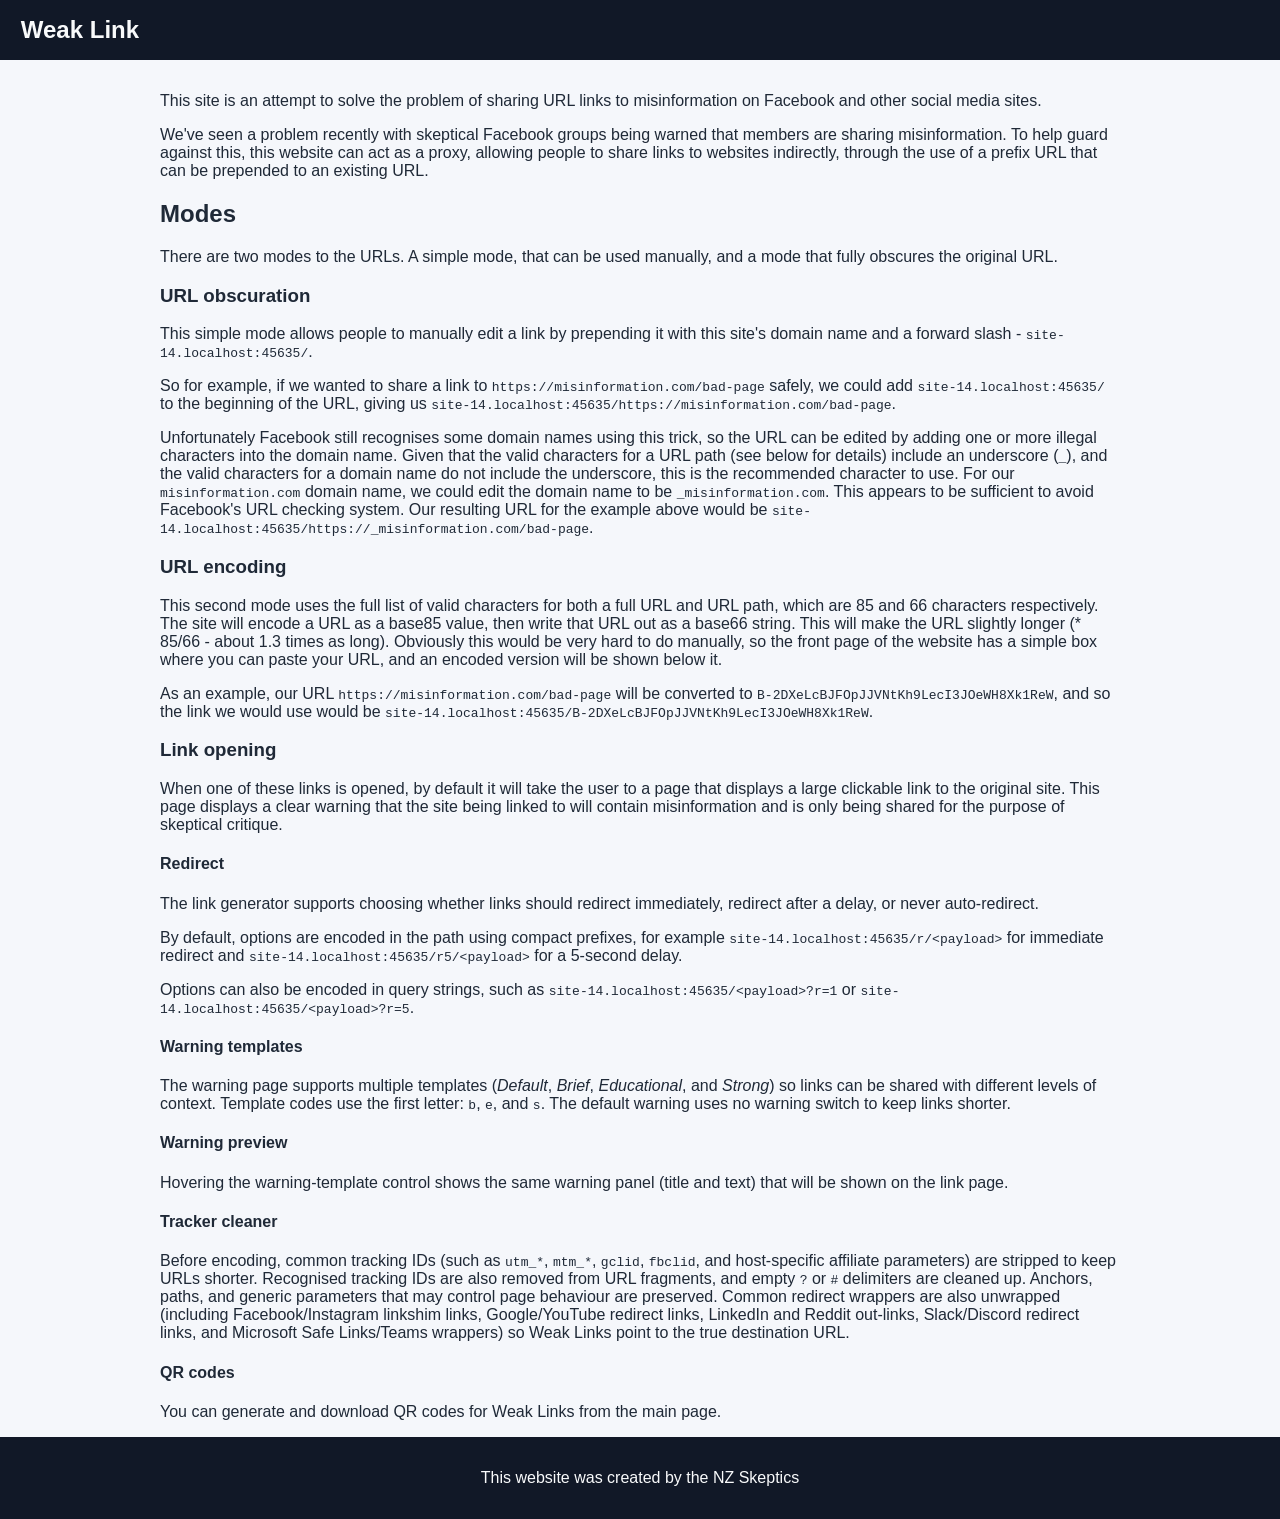
==== commit 6f1616ea: "Made domain name dynamic where possible" ====
--- a/about/index.html
+++ b/about/index.html
@@ -8,8 +8,8 @@
 		<meta property="og:title" content="About Weak Link">
 		<meta property="og:description" name="description" content="Weak Link has been created to allow the safe sharing of misinformation on social media sites by skeptics">
 		<meta property="og:type" content="website" />
-		<meta property="og:url" content="https://weak.link">
-		<meta property="og:image" content="https://weak.link/logo.jpg">
+		<meta property="og:url" content="https://link.skeptics.nz/about">
+		<meta property="og:image" content="https://link.skeptics.nz/logo.jpg">
 		<meta name="twitter:card" content="summary_large_image">
 		<link rel="apple-touch-icon" sizes="180x180" href="/apple-touch-icon.png">
 		<link rel="icon" type="image/png" sizes="32x32" href="/favicon-32x32.png">
@@ -20,6 +20,7 @@
 		<meta name="theme-color" content="#ffffff">
 		<script async src="https://www.googletagmanager.com/gtag/js?id=G-0KGEQRSSN6"></script>
 		<script type="text/javascript" src="/analytics.js"></script>
+		<script type="text/javascript" src="/site-domain.js"></script>
 		<link rel="stylesheet" href="/styles.css">
 	</head>
 	<body class="d-flex flex-column">
@@ -38,18 +39,18 @@
 				<h2 id="modes">Modes</h2>
 				<p>There are two modes to the URLs. A simple mode, that can be used manually, and a mode that fully obscures the original URL.</p>
 				<h3 id="url-obscuration">URL obscuration</h3>
-				<p>This simple mode allows people to manually edit a link by prepending it with this site's domain name and a forward slash - <code>weak.link/</code>.</p>
-				<p>So for example, if we wanted to share a link to <code>https://misinformation.com/bad-page</code> safely, we could add <code>weak.link/</code> to the beginning of the URL, giving us <code>weak.link/https://misinformation.com/bad-page</code>.</p>
-				<p>Unfortunately Facebook still recognises some domain names using this trick, so the URL can be edited by adding one or more illegal characters into the domain name. Given that the valid characters for a URL path (see below for details) include an underscore (<code>_</code>), and the valid characters for a domain name do not include the underscore, this is the recommended character to use. For our <code>misinformation.com</code> domain name, we could edit the domain name to be <code>_misinformation.com</code>. This appears to be sufficient to avoid Facebook's URL checking system. Our resulting URL for the example above would be <code>weak.link/https://_misinformation.com/bad-page</code>.</p>
+				<p>This simple mode allows people to manually edit a link by prepending it with this site's domain name and a forward slash - <code><span data-site-domain>link.skeptics.nz</span>/</code>.</p>
+				<p>So for example, if we wanted to share a link to <code>https://misinformation.com/bad-page</code> safely, we could add <code><span data-site-domain>link.skeptics.nz</span>/</code> to the beginning of the URL, giving us <code><span data-site-domain>link.skeptics.nz</span>/https://misinformation.com/bad-page</code>.</p>
+				<p>Unfortunately Facebook still recognises some domain names using this trick, so the URL can be edited by adding one or more illegal characters into the domain name. Given that the valid characters for a URL path (see below for details) include an underscore (<code>_</code>), and the valid characters for a domain name do not include the underscore, this is the recommended character to use. For our <code>misinformation.com</code> domain name, we could edit the domain name to be <code>_misinformation.com</code>. This appears to be sufficient to avoid Facebook's URL checking system. Our resulting URL for the example above would be <code><span data-site-domain>link.skeptics.nz</span>/https://_misinformation.com/bad-page</code>.</p>
 				<h3 id="url-encoding">URL encoding</h3>
 				<p>This second mode uses the full list of valid characters for both a full URL and URL path, which are 85 and 66 characters respectively. The site will encode a URL as a base85 value, then write that URL out as a base66 string. This will make the URL slightly longer (* 85/66 - about 1.3 times as long). Obviously this would be very hard to do manually, so the front page of the website has a simple box where you can paste your URL, and an encoded version will be shown below it.</p>
-				<p>As an example, our URL <code>https://misinformation.com/bad-page</code> will be converted to <code>B-2DXeLcBJFOpJJVNtKh9LecI3JOeWH8Xk1ReW</code>, and so the link we would use would be <code>weak.link/B-2DXeLcBJFOpJJVNtKh9LecI3JOeWH8Xk1ReW</code>.</p>
+				<p>As an example, our URL <code>https://misinformation.com/bad-page</code> will be converted to <code>B-2DXeLcBJFOpJJVNtKh9LecI3JOeWH8Xk1ReW</code>, and so the link we would use would be <code><span data-site-domain>link.skeptics.nz</span>/B-2DXeLcBJFOpJJVNtKh9LecI3JOeWH8Xk1ReW</code>.</p>
 				<h3 id="link-opening">Link opening</h3>
 				<p>When one of these links is opened, by default it will take the user to a page that displays a large clickable link to the original site. This page displays a clear warning that the site being linked to will contain misinformation and is only being shared for the purpose of skeptical critique.</p>
 				<h4 id="redirect">Redirect</h4>
 				<p>The link generator supports choosing whether links should redirect immediately, redirect after a delay, or never auto-redirect.</p>
-				<p>By default, options are encoded in the path using compact prefixes, for example <code>weak.link/r/&lt;payload&gt;</code> for immediate redirect and <code>weak.link/r5/&lt;payload&gt;</code> for a 5-second delay.</p>
-				<p>Options can also be encoded in query strings, such as <code>weak.link/&lt;payload&gt;?r=1</code> or <code>weak.link/&lt;payload&gt;?r=5</code>.</p>
+				<p>By default, options are encoded in the path using compact prefixes, for example <code><span data-site-domain>link.skeptics.nz</span>/r/&lt;payload&gt;</code> for immediate redirect and <code><span data-site-domain>link.skeptics.nz</span>/r5/&lt;payload&gt;</code> for a 5-second delay.</p>
+				<p>Options can also be encoded in query strings, such as <code><span data-site-domain>link.skeptics.nz</span>/&lt;payload&gt;?r=1</code> or <code><span data-site-domain>link.skeptics.nz</span>/&lt;payload&gt;?r=5</code>.</p>
 				<h4 id="warning-templates">Warning templates</h4>
 				<p>The warning page supports multiple templates (<em>Default</em>, <em>Brief</em>, <em>Educational</em>, and <em>Strong</em>) so links can be shared with different levels of context. Template codes use the first letter: <code>b</code>, <code>e</code>, and <code>s</code>. The default warning uses no warning switch to keep links shorter.</p>
 				<h4 id="warning-preview">Warning preview</h4>
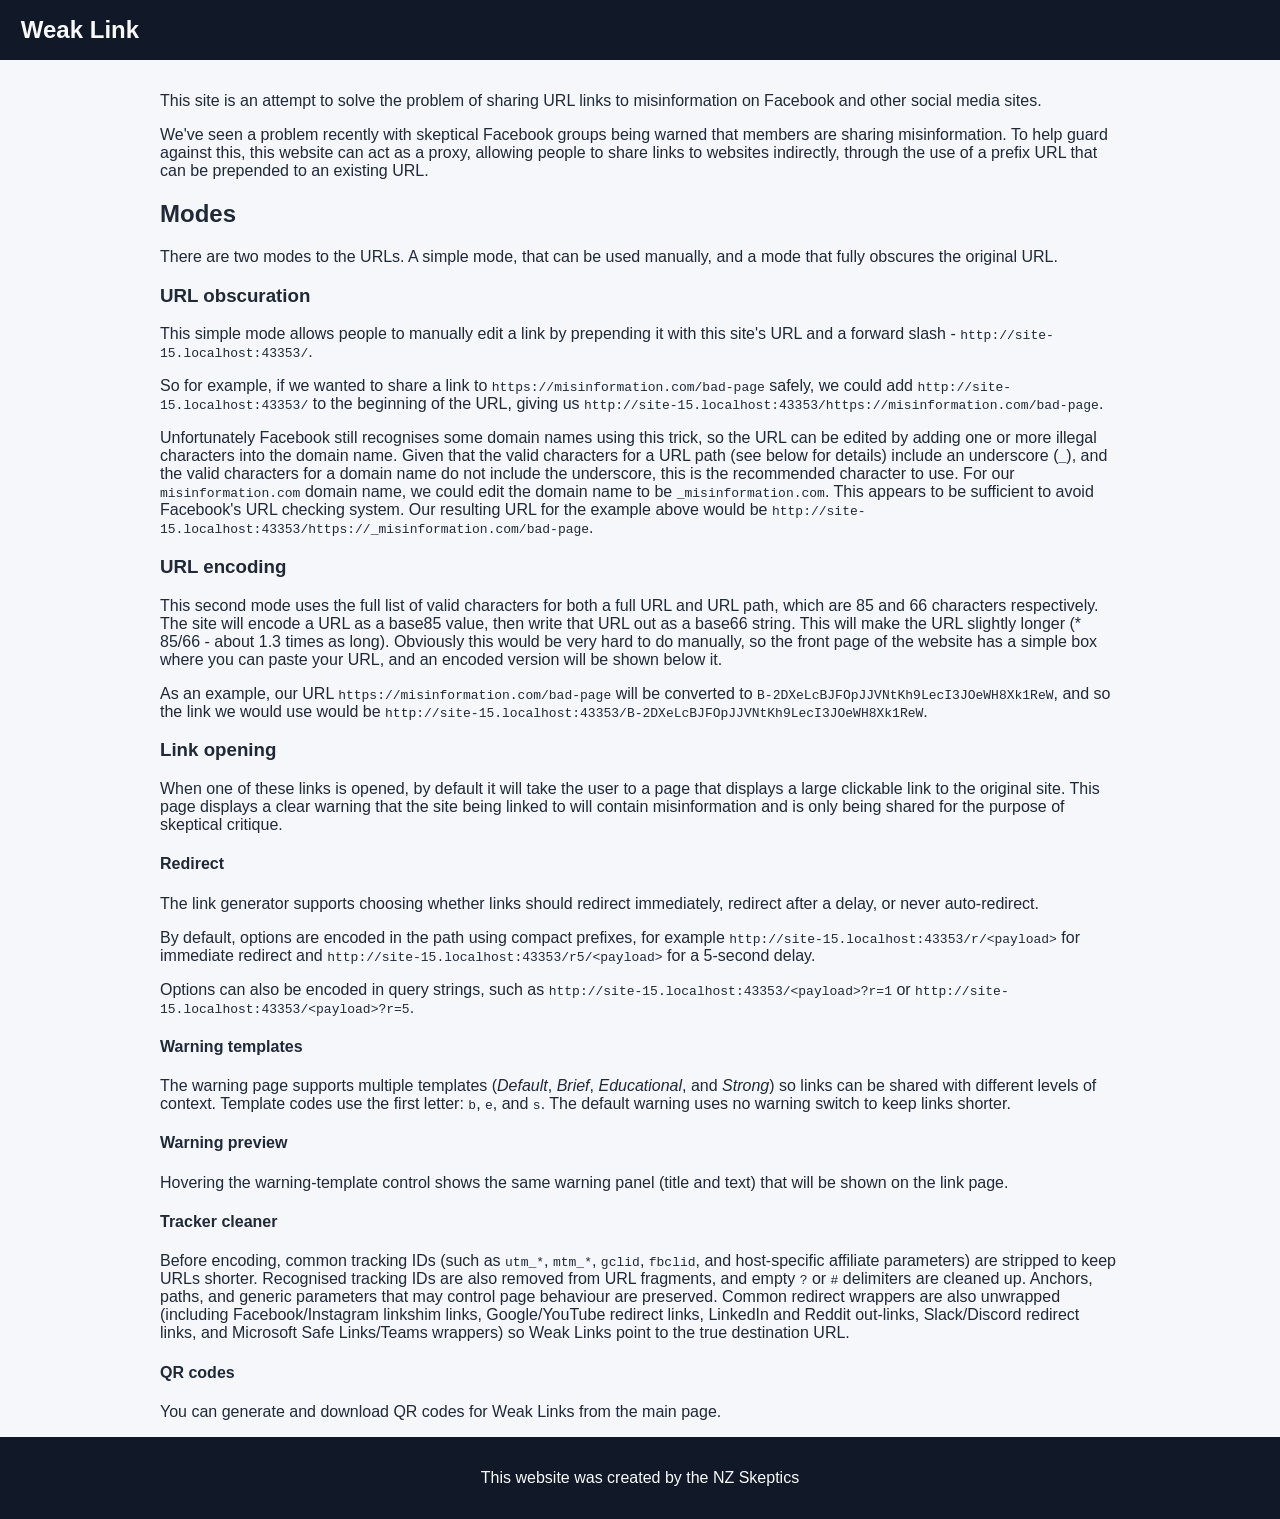
==== commit 1803e4d7: "Dynamic URL where possible" ====
--- a/about/index.html
+++ b/about/index.html
@@ -39,18 +39,18 @@
 				<h2 id="modes">Modes</h2>
 				<p>There are two modes to the URLs. A simple mode, that can be used manually, and a mode that fully obscures the original URL.</p>
 				<h3 id="url-obscuration">URL obscuration</h3>
-				<p>This simple mode allows people to manually edit a link by prepending it with this site's domain name and a forward slash - <code><span data-site-domain>link.skeptics.nz</span>/</code>.</p>
-				<p>So for example, if we wanted to share a link to <code>https://misinformation.com/bad-page</code> safely, we could add <code><span data-site-domain>link.skeptics.nz</span>/</code> to the beginning of the URL, giving us <code><span data-site-domain>link.skeptics.nz</span>/https://misinformation.com/bad-page</code>.</p>
-				<p>Unfortunately Facebook still recognises some domain names using this trick, so the URL can be edited by adding one or more illegal characters into the domain name. Given that the valid characters for a URL path (see below for details) include an underscore (<code>_</code>), and the valid characters for a domain name do not include the underscore, this is the recommended character to use. For our <code>misinformation.com</code> domain name, we could edit the domain name to be <code>_misinformation.com</code>. This appears to be sufficient to avoid Facebook's URL checking system. Our resulting URL for the example above would be <code><span data-site-domain>link.skeptics.nz</span>/https://_misinformation.com/bad-page</code>.</p>
+				<p>This simple mode allows people to manually edit a link by prepending it with this site's URL and a forward slash - <code><span data-site-origin>https://link.skeptics.nz</span>/</code>.</p>
+				<p>So for example, if we wanted to share a link to <code>https://misinformation.com/bad-page</code> safely, we could add <code><span data-site-origin>https://link.skeptics.nz</span>/</code> to the beginning of the URL, giving us <code><span data-site-origin>https://link.skeptics.nz</span>/https://misinformation.com/bad-page</code>.</p>
+				<p>Unfortunately Facebook still recognises some domain names using this trick, so the URL can be edited by adding one or more illegal characters into the domain name. Given that the valid characters for a URL path (see below for details) include an underscore (<code>_</code>), and the valid characters for a domain name do not include the underscore, this is the recommended character to use. For our <code>misinformation.com</code> domain name, we could edit the domain name to be <code>_misinformation.com</code>. This appears to be sufficient to avoid Facebook's URL checking system. Our resulting URL for the example above would be <code><span data-site-origin>https://link.skeptics.nz</span>/https://_misinformation.com/bad-page</code>.</p>
 				<h3 id="url-encoding">URL encoding</h3>
 				<p>This second mode uses the full list of valid characters for both a full URL and URL path, which are 85 and 66 characters respectively. The site will encode a URL as a base85 value, then write that URL out as a base66 string. This will make the URL slightly longer (* 85/66 - about 1.3 times as long). Obviously this would be very hard to do manually, so the front page of the website has a simple box where you can paste your URL, and an encoded version will be shown below it.</p>
-				<p>As an example, our URL <code>https://misinformation.com/bad-page</code> will be converted to <code>B-2DXeLcBJFOpJJVNtKh9LecI3JOeWH8Xk1ReW</code>, and so the link we would use would be <code><span data-site-domain>link.skeptics.nz</span>/B-2DXeLcBJFOpJJVNtKh9LecI3JOeWH8Xk1ReW</code>.</p>
+				<p>As an example, our URL <code>https://misinformation.com/bad-page</code> will be converted to <code>B-2DXeLcBJFOpJJVNtKh9LecI3JOeWH8Xk1ReW</code>, and so the link we would use would be <code><span data-site-origin>https://link.skeptics.nz</span>/B-2DXeLcBJFOpJJVNtKh9LecI3JOeWH8Xk1ReW</code>.</p>
 				<h3 id="link-opening">Link opening</h3>
 				<p>When one of these links is opened, by default it will take the user to a page that displays a large clickable link to the original site. This page displays a clear warning that the site being linked to will contain misinformation and is only being shared for the purpose of skeptical critique.</p>
 				<h4 id="redirect">Redirect</h4>
 				<p>The link generator supports choosing whether links should redirect immediately, redirect after a delay, or never auto-redirect.</p>
-				<p>By default, options are encoded in the path using compact prefixes, for example <code><span data-site-domain>link.skeptics.nz</span>/r/&lt;payload&gt;</code> for immediate redirect and <code><span data-site-domain>link.skeptics.nz</span>/r5/&lt;payload&gt;</code> for a 5-second delay.</p>
-				<p>Options can also be encoded in query strings, such as <code><span data-site-domain>link.skeptics.nz</span>/&lt;payload&gt;?r=1</code> or <code><span data-site-domain>link.skeptics.nz</span>/&lt;payload&gt;?r=5</code>.</p>
+				<p>By default, options are encoded in the path using compact prefixes, for example <code><span data-site-origin>https://link.skeptics.nz</span>/r/&lt;payload&gt;</code> for immediate redirect and <code><span data-site-origin>https://link.skeptics.nz</span>/r5/&lt;payload&gt;</code> for a 5-second delay.</p>
+				<p>Options can also be encoded in query strings, such as <code><span data-site-origin>https://link.skeptics.nz</span>/&lt;payload&gt;?r=1</code> or <code><span data-site-origin>https://link.skeptics.nz</span>/&lt;payload&gt;?r=5</code>.</p>
 				<h4 id="warning-templates">Warning templates</h4>
 				<p>The warning page supports multiple templates (<em>Default</em>, <em>Brief</em>, <em>Educational</em>, and <em>Strong</em>) so links can be shared with different levels of context. Template codes use the first letter: <code>b</code>, <code>e</code>, and <code>s</code>. The default warning uses no warning switch to keep links shorter.</p>
 				<h4 id="warning-preview">Warning preview</h4>
